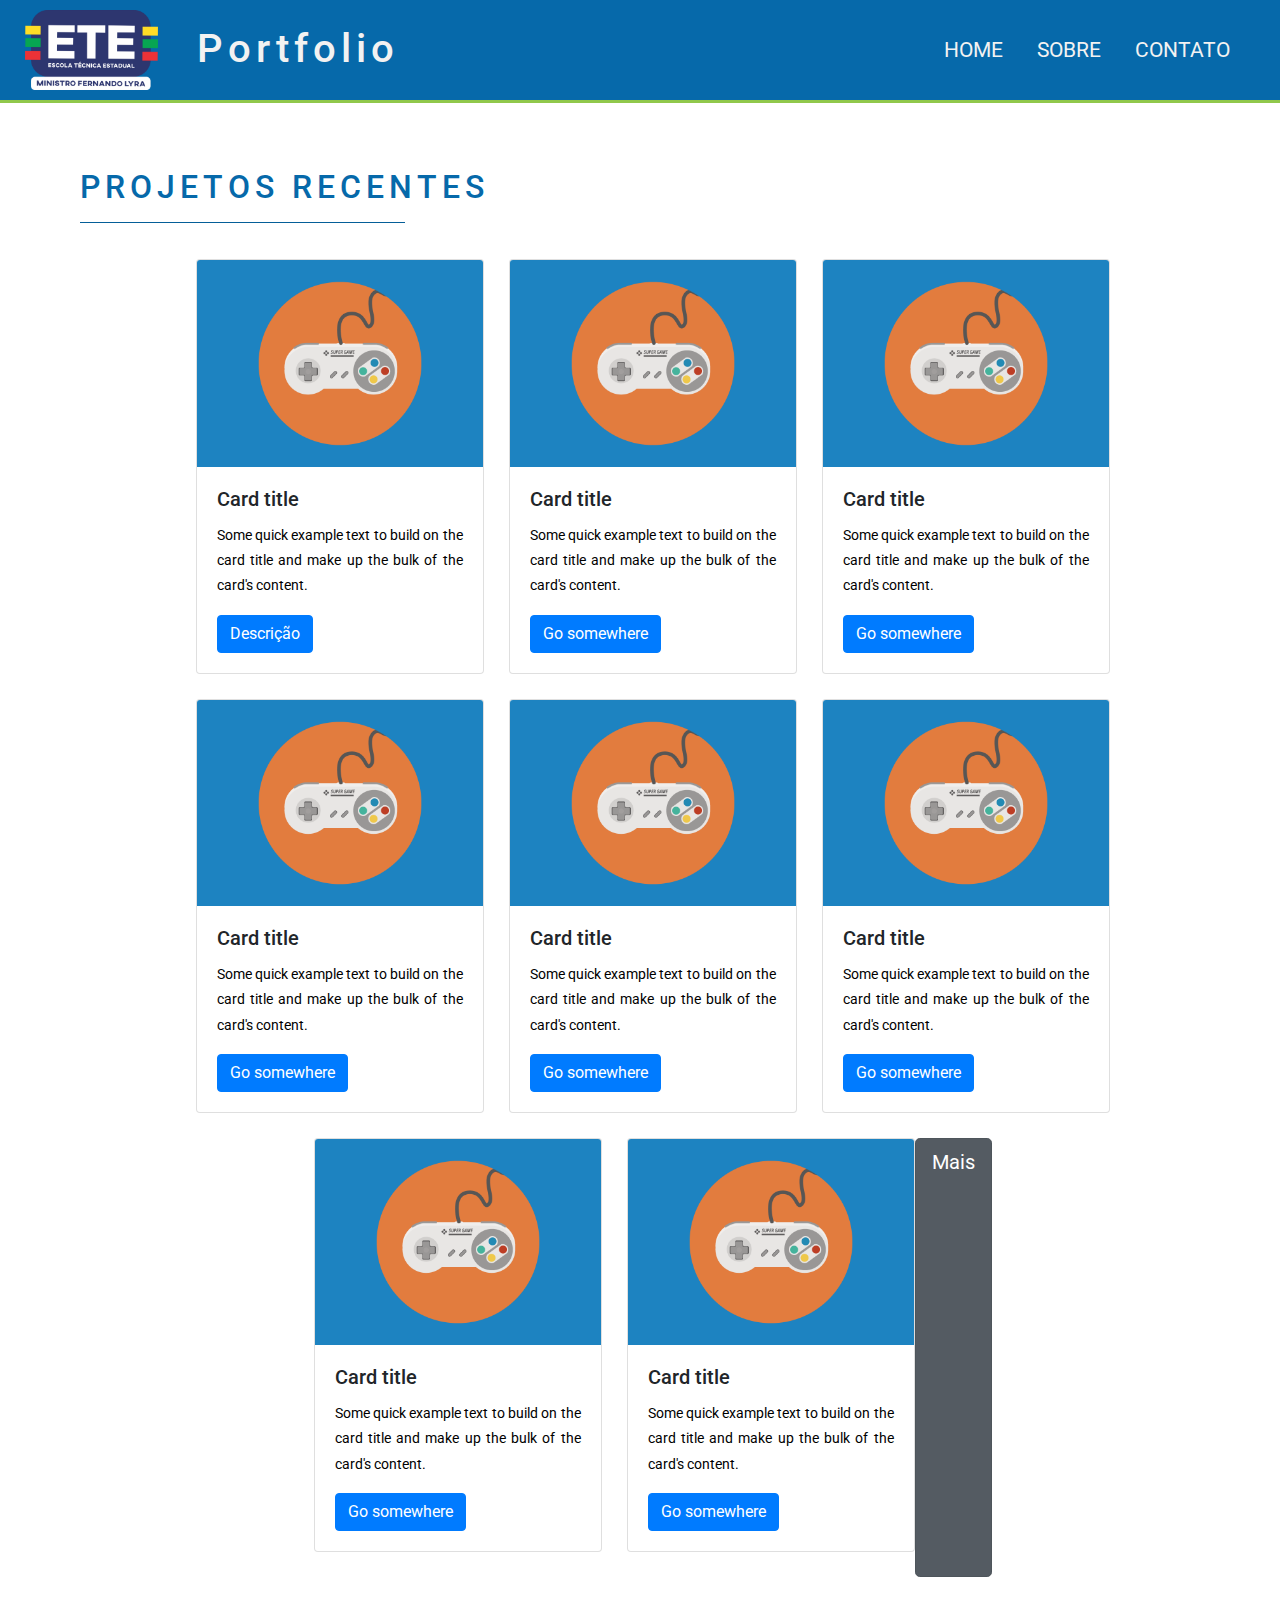
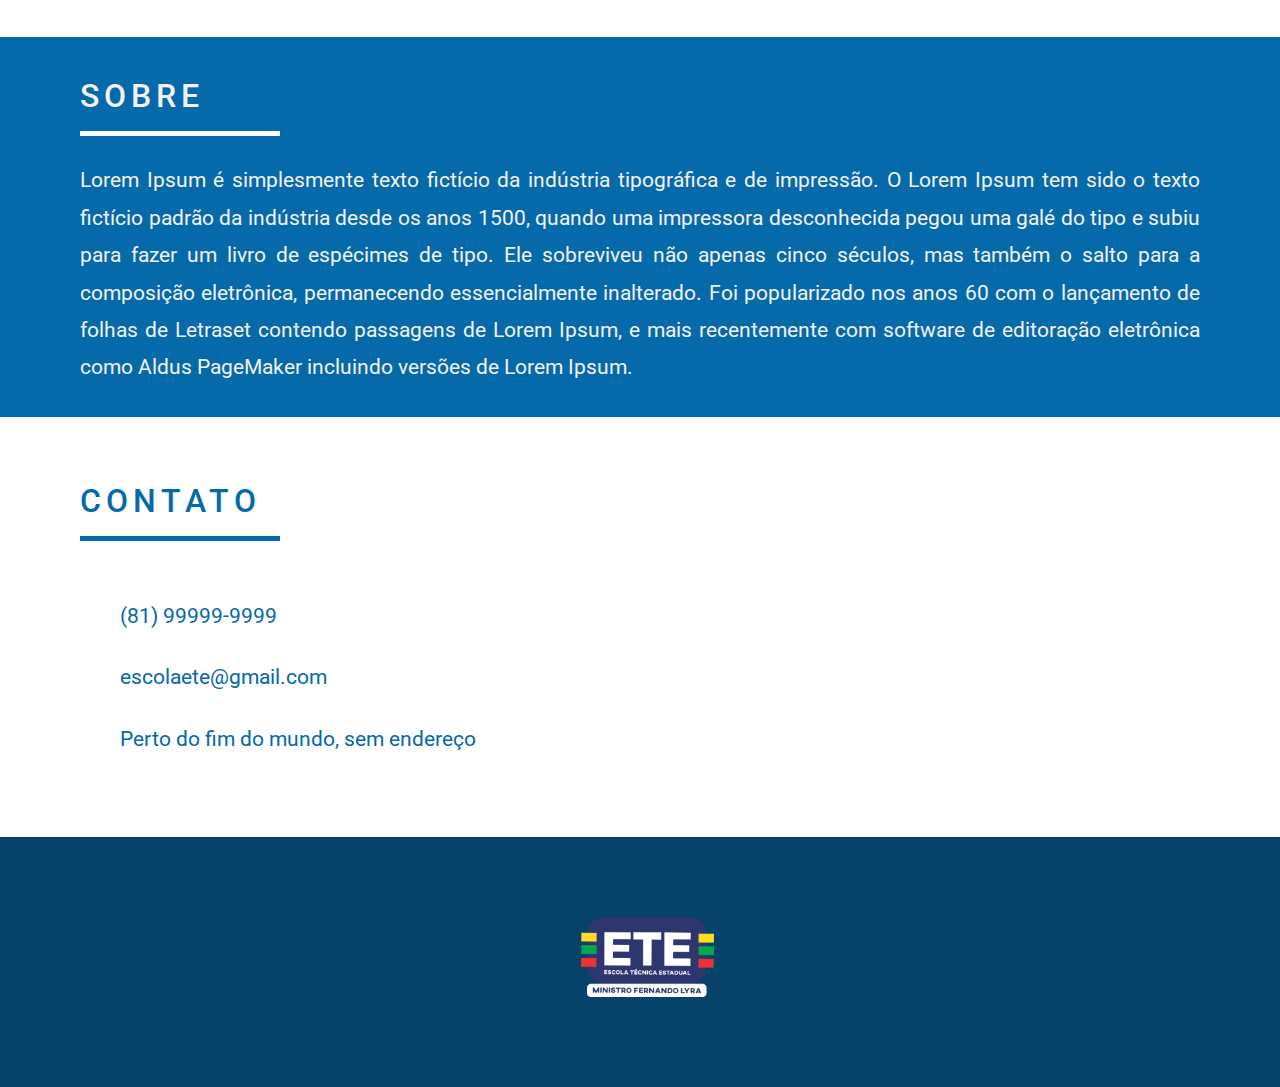
==== index.html @ 2d980bdd "Arquivos iniciais" ====
<!DOCTYPE html>
<html lang="en">
<head>
    <meta charset="UTF-8">
    <meta name="viewport" content="width=device-width, initial-scale=1.0">
    <meta http-equiv="X-UA-Compatible" content="ie=edge">
    <link rel="stylesheet" href="css/estilos.css">
    <link href="https://fonts.googleapis.com/css?family=Roboto" rel="stylesheet">
    <link rel="stylesheet" href="https://use.fontawesome.com/releases/v5.8.1/css/all.css" integrity="sha384-50oBUHEmvpQ+1lW4y57PTFmhCaXp0ML5d60M1M7uH2+nqUivzIebhndOJK28anvf" crossorigin="anonymous">
    <link rel="stylesheet" href="https://maxcdn.bootstrapcdn.com/bootstrap/4.0.0/css/bootstrap.min.css" integrity="sha384-Gn5384xqQ1aoWXA+058RXPxPg6fy4IWvTNh0E263XmFcJlSAwiGgFAW/dAiS6JXm" crossorigin="anonymous">
    <title>Document</title>
</head>
<body>
    <header class="cabecalho">
        <div class="logo">
            <a href="#inicio">
                <img src="img/logo-ete.png" alt="logo">
            </a>
        </div>
        <h1 class="titulo">Portfolio</h1>
        <nav class="menu">
            <ul>
                <li>
                    <a href="#inicio">HOME</a>
                </li>
                <li>
                    <a href="#sobre">SOBRE</a>
                </li>
                <li>
                    <a href="#contato">CONTATO</a>
                </li>
            </ul>
        </nav>
    </header>
    <section> 
        <h2 class="titulo">PROJETOS RECENTES</h2>
        <hr>
        <div class='flex-container'>
                <div class="card" style="width: 18rem;">
                        <img class="card-img-top" src="img/game.png" alt="Card image cap">
                            <div class="card-body">
                                <h5 class="card-title">Card title</h5>
                                <p class="card-text">Some quick example text to build on the card title and make up the bulk of the card's content.</p>
                                <a href="#" class="btn btn-primary" data-toggle="modal" data-target="#exampleModalLong">Descrição</a>
                                <!-- Modal -->
                                <div class="modal fade" id="exampleModalLong" tabindex="-1" role="dialog" aria-labelledby="exampleModalLongTitle" aria-hidden="true">
                                    <div class="modal-dialog" role="document">
                                        <div class="modal-content">
                                            <div class="modal-header">
                                                <h5 class="modal-title" id="exampleModalLongTitle">PROJETO 1</h5>
                                                <button type="button" class="close" data-dismiss="modal" aria-label="Close">
                                                    <span aria-hidden="true">&times;</span>
                                                </button>
                                            </div>
                                            <div class="modal-body">
                                                <img class="card-img-top" src="img/game.png" alt="Card image cap">
                                                <hr>
                                                <p class="card-text">Lorem Ipsum is simply dummy text of the printing and typesetting industry. Lorem Ipsum has been the industry's standard dummy text ever since the 1500s, when an unknown printer took a galley of type and scrambled it to make a type specimen book. It has survived not only five centuries, but also the leap into electronic typesetting, remaining essentially unchanged. It was popularised in the 1960s with the release of Letraset sheets containing Lorem Ipsum passages, and more recently with desktop publishing software like Aldus PageMaker including versions of Lorem Ipsum.</p>
                                            </div>
                                        </div>
                                    </div>
                                </div>
                            </div>
                </div>
            <div class="card" style="width: 18rem;">
                    <img class="card-img-top" src="img/game.png" alt="Card image cap">
                        <div class="card-body">
                            <h5 class="card-title">Card title</h5>
                            <p class="card-text">Some quick example text to build on the card title and make up the bulk of the card's content.</p>
                            <a href="#" class="btn btn-primary" data-toggle="modal" data-target="#exampleModalLong">Go somewhere</a>
                            <!-- Modal -->
                            <div class="modal fade" id="exampleModalLong" tabindex="-1" role="dialog" aria-labelledby="exampleModalLongTitle" aria-hidden="true">
                                <div class="modal-dialog" role="document">
                                    <div class="modal-content">
                                        <div class="modal-header">
                                            <h5 class="modal-title" id="exampleModalLongTitle">Modal title</h5>
                                            <button type="button" class="close" data-dismiss="modal" aria-label="Close">
                                                <span aria-hidden="true">&times;</span>
                                            </button>
                                        </div>
                                        <div class="modal-body">
                                        ...
                                        </div>
                                        <div class="modal-footer">
                                            <button type="button" class="btn btn-secondary" data-dismiss="modal">Close</button>
                                            <button type="button" class="btn btn-primary">Save changes</button>
                                        </div>
                                    </div>
                                </div>
                            </div>
                        </div>
            </div>
            <div class="card" style="width: 18rem;">
                    <img class="card-img-top" src="img/game.png" alt="Card image cap">
                        <div class="card-body">
                            <h5 class="card-title">Card title</h5>
                            <p class="card-text">Some quick example text to build on the card title and make up the bulk of the card's content.</p>
                            <a href="#" class="btn btn-primary" data-toggle="modal" data-target="#exampleModalLong">Go somewhere</a>
                            <!-- Modal -->
                            <div class="modal fade" id="exampleModalLong" tabindex="-1" role="dialog" aria-labelledby="exampleModalLongTitle" aria-hidden="true">
                                <div class="modal-dialog" role="document">
                                    <div class="modal-content">
                                        <div class="modal-header">
                                            <h5 class="modal-title" id="exampleModalLongTitle">Modal title</h5>
                                            <button type="button" class="close" data-dismiss="modal" aria-label="Close">
                                                <span aria-hidden="true">&times;</span>
                                            </button>
                                        </div>
                                        <div class="modal-body">
                                        ...
                                        </div>
                                        <div class="modal-footer">
                                            <button type="button" class="btn btn-secondary" data-dismiss="modal">Close</button>
                                            <button type="button" class="btn btn-primary">Save changes</button>
                                        </div>
                                    </div>
                                </div>
                            </div>
                        </div>
            </div>
            <div class="card" style="width: 18rem;">
                    <img class="card-img-top" src="img/game.png" alt="Card image cap">
                        <div class="card-body">
                            <h5 class="card-title">Card title</h5>
                            <p class="card-text">Some quick example text to build on the card title and make up the bulk of the card's content.</p>
                            <a href="#" class="btn btn-primary" data-toggle="modal" data-target="#exampleModalLong">Go somewhere</a>
                            <!-- Modal -->
                            <div class="modal fade" id="exampleModalLong" tabindex="-1" role="dialog" aria-labelledby="exampleModalLongTitle" aria-hidden="true">
                                <div class="modal-dialog" role="document">
                                    <div class="modal-content">
                                        <div class="modal-header">
                                            <h5 class="modal-title" id="exampleModalLongTitle">Modal title</h5>
                                            <button type="button" class="close" data-dismiss="modal" aria-label="Close">
                                                <span aria-hidden="true">&times;</span>
                                            </button>
                                        </div>
                                        <div class="modal-body">
                                        ...
                                        </div>
                                        <div class="modal-footer">
                                            <button type="button" class="btn btn-secondary" data-dismiss="modal">Close</button>
                                            <button type="button" class="btn btn-primary">Save changes</button>
                                        </div>
                                    </div>
                                </div>
                            </div>
                        </div>
            </div>
            <div class="card" style="width: 18rem;">
                    <img class="card-img-top" src="img/game.png" alt="Card image cap">
                        <div class="card-body">
                            <h5 class="card-title">Card title</h5>
                            <p class="card-text">Some quick example text to build on the card title and make up the bulk of the card's content.</p>
                            <a href="#" class="btn btn-primary" data-toggle="modal" data-target="#exampleModalLong">Go somewhere</a>
                            <!-- Modal -->
                            <div class="modal fade" id="exampleModalLong" tabindex="-1" role="dialog" aria-labelledby="exampleModalLongTitle" aria-hidden="true">
                                <div class="modal-dialog" role="document">
                                    <div class="modal-content">
                                        <div class="modal-header">
                                            <h5 class="modal-title" id="exampleModalLongTitle">Modal title</h5>
                                            <button type="button" class="close" data-dismiss="modal" aria-label="Close">
                                                <span aria-hidden="true">&times;</span>
                                            </button>
                                        </div>
                                        <div class="modal-body">
                                        ...
                                        </div>
                                        <div class="modal-footer">
                                            <button type="button" class="btn btn-secondary" data-dismiss="modal">Close</button>
                                            <button type="button" class="btn btn-primary">Save changes</button>
                                        </div>
                                    </div>
                                </div>
                            </div>
                        </div>
            </div>
            <div class="card" style="width: 18rem;">
                    <img class="card-img-top" src="img/game.png" alt="Card image cap">
                        <div class="card-body">
                            <h5 class="card-title">Card title</h5>
                            <p class="card-text">Some quick example text to build on the card title and make up the bulk of the card's content.</p>
                            <a href="#" class="btn btn-primary" data-toggle="modal" data-target="#exampleModalLong">Go somewhere</a>
                            <!-- Modal -->
                            <div class="modal fade" id="exampleModalLong" tabindex="-1" role="dialog" aria-labelledby="exampleModalLongTitle" aria-hidden="true">
                                <div class="modal-dialog" role="document">
                                    <div class="modal-content">
                                        <div class="modal-header">
                                            <h5 class="modal-title" id="exampleModalLongTitle">Modal title</h5>
                                            <button type="button" class="close" data-dismiss="modal" aria-label="Close">
                                                <span aria-hidden="true">&times;</span>
                                            </button>
                                        </div>
                                        <div class="modal-body">
                                        ...
                                        </div>
                                        <div class="modal-footer">
                                            <button type="button" class="btn btn-secondary" data-dismiss="modal">Close</button>
                                            <button type="button" class="btn btn-primary">Save changes</button>
                                        </div>
                                    </div>
                                </div>
                            </div>
                        </div>
            </div>
            <div class="card" style="width: 18rem;">
                    <img class="card-img-top" src="img/game.png" alt="Card image cap">
                        <div class="card-body">
                            <h5 class="card-title">Card title</h5>
                            <p class="card-text">Some quick example text to build on the card title and make up the bulk of the card's content.</p>
                            <a href="#" class="btn btn-primary" data-toggle="modal" data-target="#exampleModalLong">Go somewhere</a>
                            <!-- Modal -->
                            <div class="modal fade" id="exampleModalLong" tabindex="-1" role="dialog" aria-labelledby="exampleModalLongTitle" aria-hidden="true">
                                <div class="modal-dialog" role="document">
                                    <div class="modal-content">
                                        <div class="modal-header">
                                            <h5 class="modal-title" id="exampleModalLongTitle">Modal title</h5>
                                            <button type="button" class="close" data-dismiss="modal" aria-label="Close">
                                                <span aria-hidden="true">&times;</span>
                                            </button>
                                        </div>
                                        <div class="modal-body">
                                        ...
                                        </div>
                                        <div class="modal-footer">
                                            <button type="button" class="btn btn-secondary" data-dismiss="modal">Close</button>
                                            <button type="button" class="btn btn-primary">Save changes</button>
                                        </div>
                                    </div>
                                </div>
                            </div>
                        </div>
            </div>
            <div class="card" style="width: 18rem;">
                    <img class="card-img-top" src="img/game.png" alt="Card image cap">
                        <div class="card-body">
                            <h5 class="card-title">Card title</h5>
                            <p class="card-text">Some quick example text to build on the card title and make up the bulk of the card's content.</p>
                            <a href="#" class="btn btn-primary" data-toggle="modal" data-target="#exampleModalLong">Go somewhere</a>
                            <!-- Modal -->
                            <div class="modal fade" id="exampleModalLong" tabindex="-1" role="dialog" aria-labelledby="exampleModalLongTitle" aria-hidden="true">
                                <div class="modal-dialog" role="document">
                                    <div class="modal-content">
                                        <div class="modal-header">
                                            <h5 class="modal-title" id="exampleModalLongTitle">Modal title</h5>
                                            <button type="button" class="close" data-dismiss="modal" aria-label="Close">
                                                <span aria-hidden="true">&times;</span>
                                            </button>
                                        </div>
                                        <div class="modal-body">
                                        ...
                                        </div>
                                        <div class="modal-footer">
                                            <button type="button" class="btn btn-secondary" data-dismiss="modal">Close</button>
                                            <button type="button" class="btn btn-primary">Save changes</button>
                                        </div>
                                    </div>
                                </div>
                            </div>
                        </div>
            </div>
            <a href="./projetos.html" class="btn btn-secondary btn-lg active mais" role="button" aria-pressed="true">Mais</a>  
        </div>
       
    </section>
    <section class="sobre" id="sobre">
        <h2 class="sobre">SOBRE</h2>
        <hr>

        <p>Lorem Ipsum é simplesmente texto fictício da indústria tipográfica e de impressão. O Lorem Ipsum tem sido o texto fictício padrão da indústria desde os anos 1500, quando uma impressora desconhecida pegou uma galé do tipo e subiu para fazer um livro de espécimes de tipo. Ele sobreviveu não apenas cinco séculos, mas também o salto para a composição eletrônica, permanecendo essencialmente inalterado. Foi popularizado nos anos 60 com o lançamento de folhas de Letraset contendo passagens de Lorem Ipsum, e mais recentemente com software de editoração eletrônica como Aldus PageMaker incluindo versões de Lorem Ipsum.</p>
    </section>
    <section class="contato" id="contato">
        <h2 class="contato">CONTATO</h2>
        <hr class="hr-contato">
        
        <div>
            <span class="icon">
                <i class="fas fa-phone"></i>
                <span class="icon-text">(81) 99999-9999</span>
            </span>
            <span class="icon">
                <i class="fas fa-envelope"></i>
                <span class="icon-text">escolaete@gmail.com</span>
            </span>
            <span class="icon">
                <i class="fas fa-map-marker-alt"></i>
                <span class="icon-text"> Perto do fim do mundo, sem endereço</span>
            </span>
        </div>
        
    </section>

    <footer>
        <div class="logo">
            <img src="img/logo-ete.png" alt="logo">
        </div>

    </footer>
    <script src="https://code.jquery.com/jquery-3.2.1.slim.min.js" integrity="sha384-KJ3o2DKtIkvYIK3UENzmM7KCkRr/rE9/Qpg6aAZGJwFDMVNA/GpGFF93hXpG5KkN" crossorigin="anonymous"></script>
    <script src="https://cdnjs.cloudflare.com/ajax/libs/popper.js/1.12.9/umd/popper.min.js" integrity="sha384-ApNbgh9B+Y1QKtv3Rn7W3mgPxhU9K/ScQsAP7hUibX39j7fakFPskvXusvfa0b4Q" crossorigin="anonymous"></script>
    <script src="https://maxcdn.bootstrapcdn.com/bootstrap/4.0.0/js/bootstrap.min.js" integrity="sha384-JZR6Spejh4U02d8jOt6vLEHfe/JQGiRRSQQxSfFWpi1MquVdAyjUar5+76PVCmYl" crossorigin="anonymous"></script>
</body>
</html>
---- css/estilos.css ----
/* Padrão */

* {
    box-sizing: border-box;
}

body {
    margin: 0;
    background-color: #F2F2F2;
    font-family: 'Roboto', sans-serif;

}

/* cabeçalho */


.cabecalho {
    background: #0669AA;
    height: 100px;
    box-sizing: content-box;
    border-bottom: solid 3px #90C84B;
}

.logo {
    display: inline-block;
    height: 100px;
    padding: 10px;
    margin-left: 15px;
}

.logo img {
    height: 100%;
}

.menu {
    float: right;
    height: 100px;
    padding: 35px;
}

.menu ul {
    margin: 0;
    padding: 0;
}

.menu li {
    display: inline-block;
}

.menu a {
    padding: 15px;
}

.cabecalho a {
    text-decoration: none;
    color: #F2F2F2;
    font-size: 1.3em;
}

h1.titulo {
    display: inline-block;
    vertical-align: top;
    height: 80px;
    padding: 25px;
    color: #F2F2F2;
    letter-spacing: 5px;
}

.menu a:hover {
    background-color: #90C84B;
    color: #F2F2F2;
}

/* body */


.flex-container {
    display: flex;
    flex-wrap: wrap;
    padding: 20px;
    justify-content: center;
}

.card {
    margin: 0 0 25px 25px;
}

.card-text {
    font-size: 14px;
    padding: 0;
    color: black;
    text-align: justify;
    font-family: 'Roboto', 'sans-serif';
}


.flex-container a {
    text-decoration: none;
    color: white;
    text-align: center;
}

section {
    position: relative;
}
.mais {
    background-color: #0669AA;
}

h3{
    padding: 10px;
}

h2.contato, h2.titulo, h2.sobre {
    margin-top: 40px;
    margin-left: 80px;
    padding-top: 25px;
    color: #0669AA;
    letter-spacing: 5px;
}


hr {
    padding: 0;
    margin: 0;
    margin-left: 80px;
    color: #0669AA;
    background-color: #0669AA;
    width: 325px;
    height: 3px;
}


section.sobre {
    background-color: #0669AA;
    height: 380px;
}

h2.sobre {
    color: #F2F2F2;
    padding: 40px 0 0 0;
    font-size: 2em;
}

p {
    color: #F2F2F2;
    text-align: justify;
    line-height: 1.8em;
    padding: 10px 80px 80px 80px;
    font-size: 1.3em;
}

section.sobre hr {
    border-color: #fff;
    margin-left: 80px;
    padding: 0;
    max-width: 200px;
    border: 0;
    border-top: solid 5px #fff;
    text-align: center;
}


section.contato {
    height: 380px;
}

.hr-contato {
    border-color: #0669AA;
    margin-left: 80px;
    margin-bottom: 60px;
    padding: 0;
    max-width: 200px;
    border: 0;
    border-top: solid 5px #0669AA;
    text-align: center;
}


.icon {
    display: block;
    font-size: 1.3em;
    margin: 0 0 30px 80px;
    color: #0669AA;
}

.icon-text {
    color: #0669AA;
    margin-left: 40px;
}

footer {
    height: 250px;
    background-color: rgb(6, 66, 105);
    text-align: center;
}

footer div {
    margin-top: 70px;
}
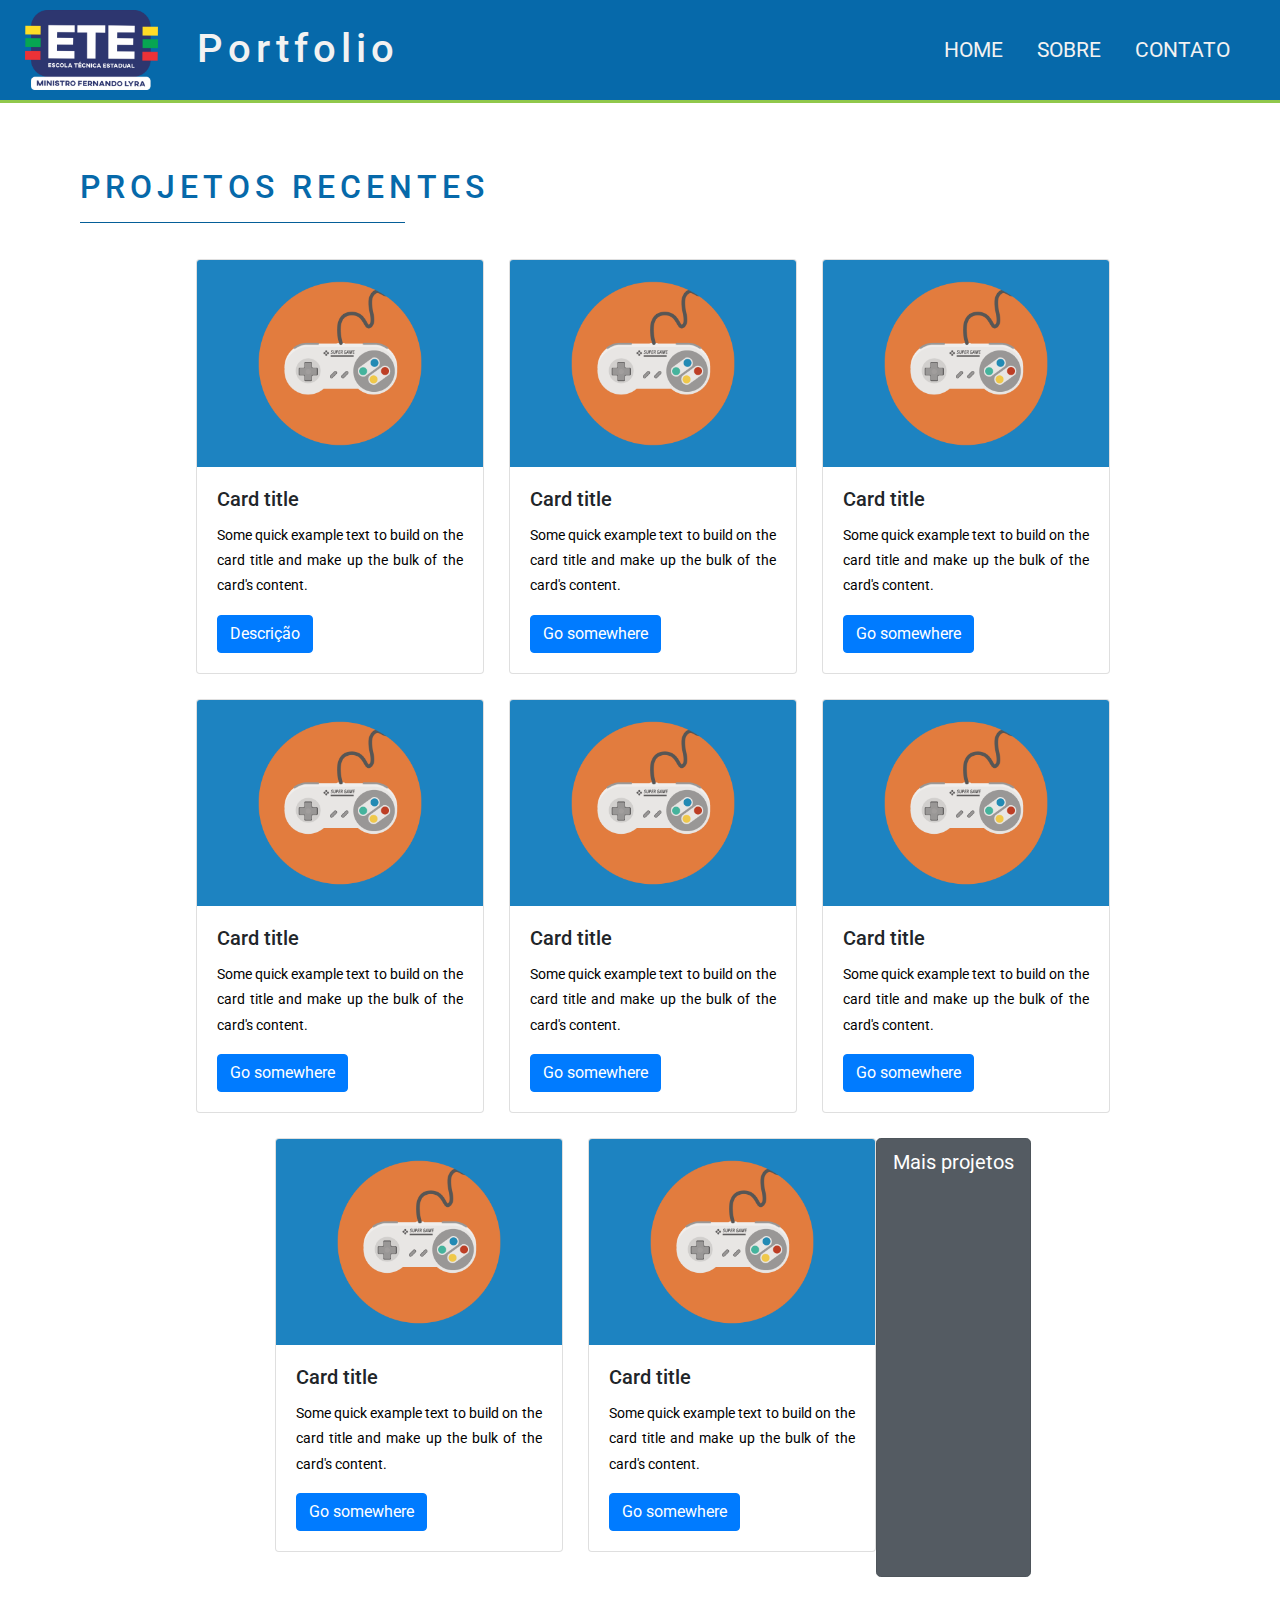
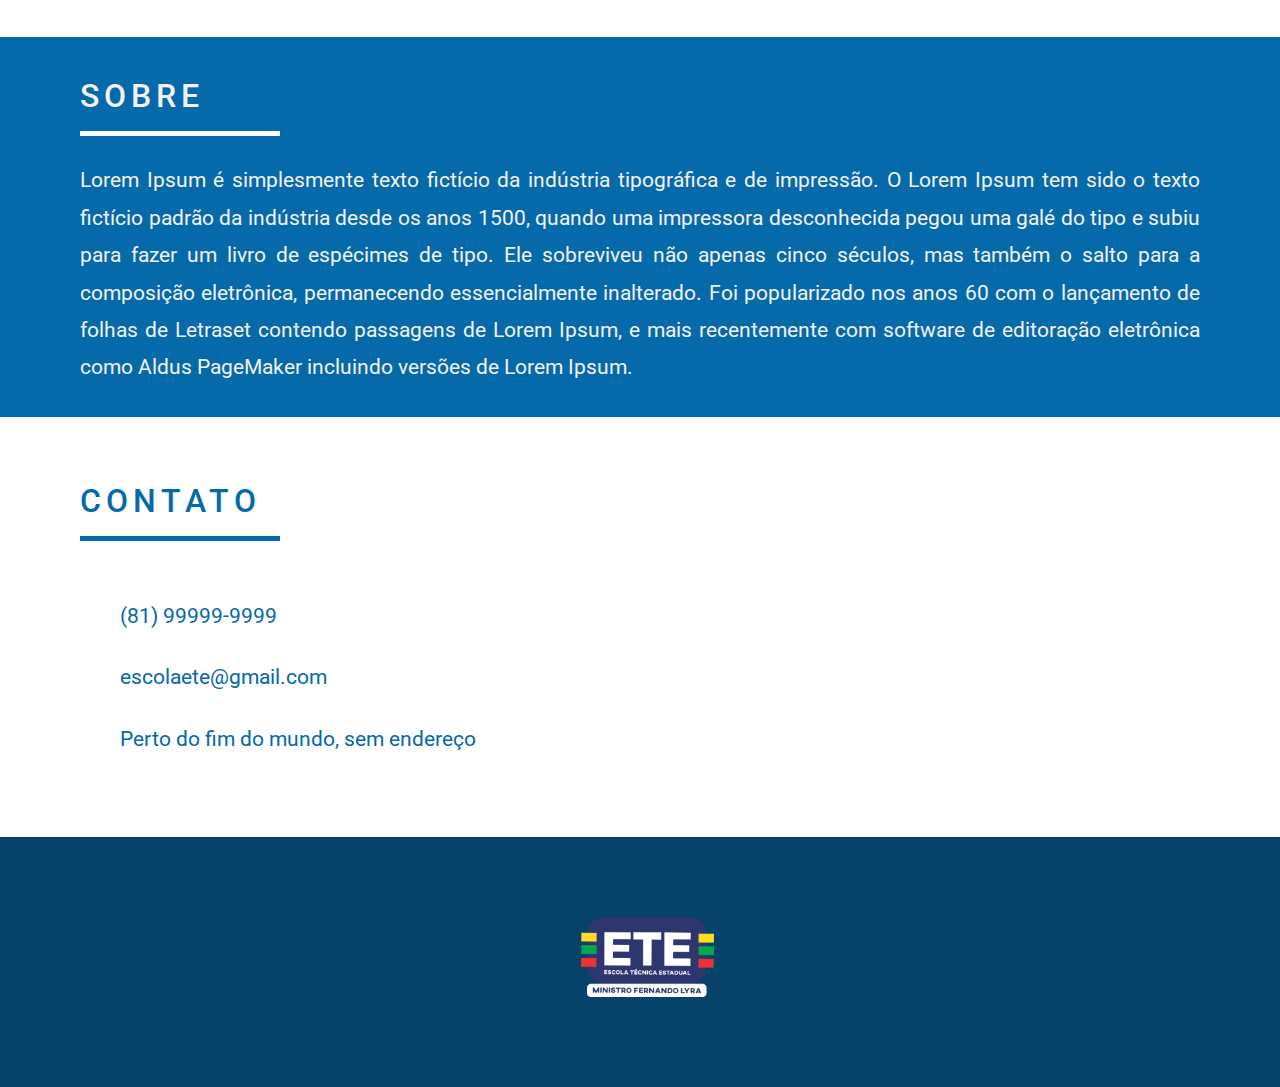
==== commit 18367a61: "Mudança no botão "mais". Renomeado para "Mais projetos"" ====
--- a/index.html
+++ b/index.html
@@ -258,7 +258,7 @@
                             </div>
                         </div>
             </div>
-            <a href="./projetos.html" class="btn btn-secondary btn-lg active mais" role="button" aria-pressed="true">Mais</a>  
+            <a href="./projetos.html" class="btn btn-secondary btn-lg active mais" role="button" aria-pressed="true">Mais projetos</a>  
         </div>
        
     </section>
